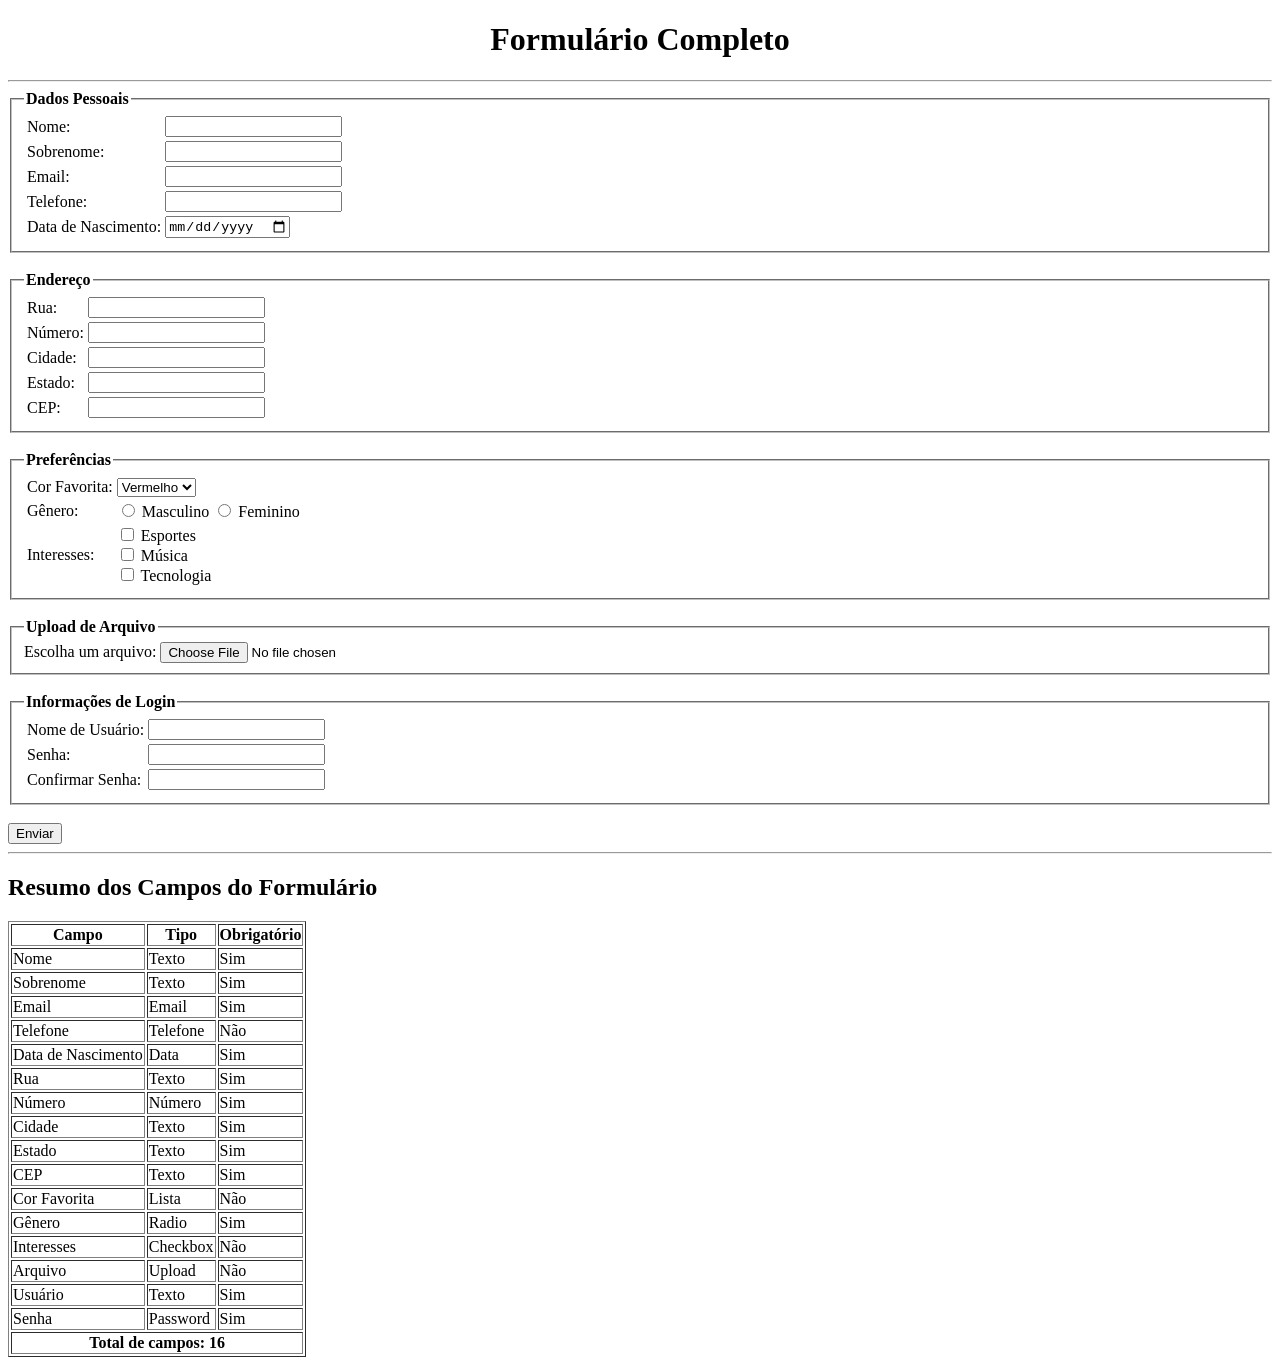
==== index.html @ 4c23c790 "Criando formulario da atividade" ====
<!DOCTYPE html>
<html lang="pt-BR">

<head>
    <meta charset="UTF-8">
    <title>Formulário Completo</title>
</head>

<body>

<h1 align="center">Formulário Completo</h1>

<hr>

<form>

    <fieldset>

        <legend><b>Dados Pessoais</b></legend>

        <table>

            <tbody>

            <tr>
                <td><label for="nome">Nome:</label></td>
                <td><input type="text" id="nome" name="nome"></td>
            </tr>

            <tr>
                <td><label for="sobrenome">Sobrenome:</label></td>
                <td><input type="text" id="sobrenome" name="sobrenome"></td>
            </tr>

            <tr>
                <td><label for="email">Email:</label></td>
                <td><input type="email" id="email" name="email"></td>
            </tr>

            <tr>
                <td><label for="telefone">Telefone:</label></td>
                <td><input type="tel" id="telefone" name="telefone"></td>
            </tr>

            <tr>
                <td><label for="nascimento">Data de Nascimento:</label></td>
                <td><input type="date" id="nascimento" name="nascimento"></td>
            </tr>

            </tbody>

        </table>

    </fieldset>

    <br>

    <fieldset>

        <legend><b>Endereço</b></legend>

        <table>

            <tbody>

            <tr>
                <td><label for="rua">Rua:</label></td>
                <td><input type="text" id="rua" name="rua"></td>
            </tr>

            <tr>
                <td><label for="numero">Número:</label></td>
                <td><input type="number" id="numero" name="numero"></td>
            </tr>

            <tr>
                <td><label for="cidade">Cidade:</label></td>
                <td><input type="text" id="cidade" name="cidade"></td>
            </tr>

            <tr>
                <td><label for="estado">Estado:</label></td>
                <td><input type="text" id="estado" name="estado"></td>
            </tr>

            <tr>
                <td><label for="cep">CEP:</label></td>
                <td><input type="text" id="cep" name="cep"></td>
            </tr>

            </tbody>

        </table>

    </fieldset>

    <br>

    <fieldset>

        <legend><b>Preferências</b></legend>

        <table>

            <tbody>

            <tr>

                <td><label for="cor">Cor Favorita:</label></td>

                <td>

                    <select id="cor" name="cor">

                        <option>Vermelho</option>
                        <option>Azul</option>
                        <option>Verde</option>
                        <option>Amarelo</option>

                    </select>

                </td>

            </tr>

            <tr>

                <td>Gênero:</td>

                <td>

                    <input type="radio" id="masculino" name="genero">
                    <label for="masculino">Masculino</label>

                    <input type="radio" id="feminino" name="genero">
                    <label for="feminino">Feminino</label>

                </td>

            </tr>

            <tr>

                <td>Interesses:</td>

                <td>

                    <input type="checkbox" id="esportes">
                    <label for="esportes">Esportes</label>

                    <br>

                    <input type="checkbox" id="musica">
                    <label for="musica">Música</label>

                    <br>

                    <input type="checkbox" id="tecnologia">
                    <label for="tecnologia">Tecnologia</label>

                </td>

            </tr>

            </tbody>

        </table>

    </fieldset>

    <br>

    <fieldset>

        <legend><b>Upload de Arquivo</b></legend>

        <label for="arquivo">Escolha um arquivo:</label>

        <input type="file" id="arquivo" name="arquivo">

    </fieldset>

    <br>

    <fieldset>

        <legend><b>Informações de Login</b></legend>

        <table>

            <tbody>

            <tr>

                <td><label for="usuario">Nome de Usuário:</label></td>

                <td>
                    <input type="text" id="usuario" name="usuario">
                </td>

            </tr>

            <tr>

                <td><label for="senha">Senha:</label></td>

                <td>
                    <input type="password" id="senha" name="senha">
                </td>

            </tr>

            <tr>

                <td><label for="confirmar">Confirmar Senha:</label></td>

                <td>
                    <input type="password" id="confirmar" name="confirmar">
                </td>

            </tr>

            </tbody>

        </table>

    </fieldset>

    <br>

    <input type="submit" value="Enviar">

</form>

<hr>

<h2>Resumo dos Campos do Formulário</h2>

<table border="1">

    <thead>

    <tr>

        <th>Campo</th>
        <th>Tipo</th>
        <th>Obrigatório</th>

    </tr>

    </thead>

    <tbody>

    <tr>
        <td>Nome</td>
        <td>Texto</td>
        <td>Sim</td>
    </tr>

    <tr>
        <td>Sobrenome</td>
        <td>Texto</td>
        <td>Sim</td>
    </tr>

    <tr>
        <td>Email</td>
        <td>Email</td>
        <td>Sim</td>
    </tr>

    <tr>
        <td>Telefone</td>
        <td>Telefone</td>
        <td>Não</td>
    </tr>

    <tr>
        <td>Data de Nascimento</td>
        <td>Data</td>
        <td>Sim</td>
    </tr>

    <tr>
        <td>Rua</td>
        <td>Texto</td>
        <td>Sim</td>
    </tr>

    <tr>
        <td>Número</td>
        <td>Número</td>
        <td>Sim</td>
    </tr>

    <tr>
        <td>Cidade</td>
        <td>Texto</td>
        <td>Sim</td>
    </tr>

    <tr>
        <td>Estado</td>
        <td>Texto</td>
        <td>Sim</td>
    </tr>

    <tr>
        <td>CEP</td>
        <td>Texto</td>
        <td>Sim</td>
    </tr>

    <tr>
        <td>Cor Favorita</td>
        <td>Lista</td>
        <td>Não</td>
    </tr>

    <tr>
        <td>Gênero</td>
        <td>Radio</td>
        <td>Sim</td>
    </tr>

    <tr>
        <td>Interesses</td>
        <td>Checkbox</td>
        <td>Não</td>
    </tr>

    <tr>
        <td>Arquivo</td>
        <td>Upload</td>
        <td>Não</td>
    </tr>

    <tr>
        <td>Usuário</td>
        <td>Texto</td>
        <td>Sim</td>
    </tr>

    <tr>
        <td>Senha</td>
        <td>Password</td>
        <td>Sim</td>
    </tr>

    </tbody>

    <tfoot>

    <tr>

        <th colspan="3">
            Total de campos: 16
        </th>

    </tr>

    </tfoot>

</table>

</body>

</html>
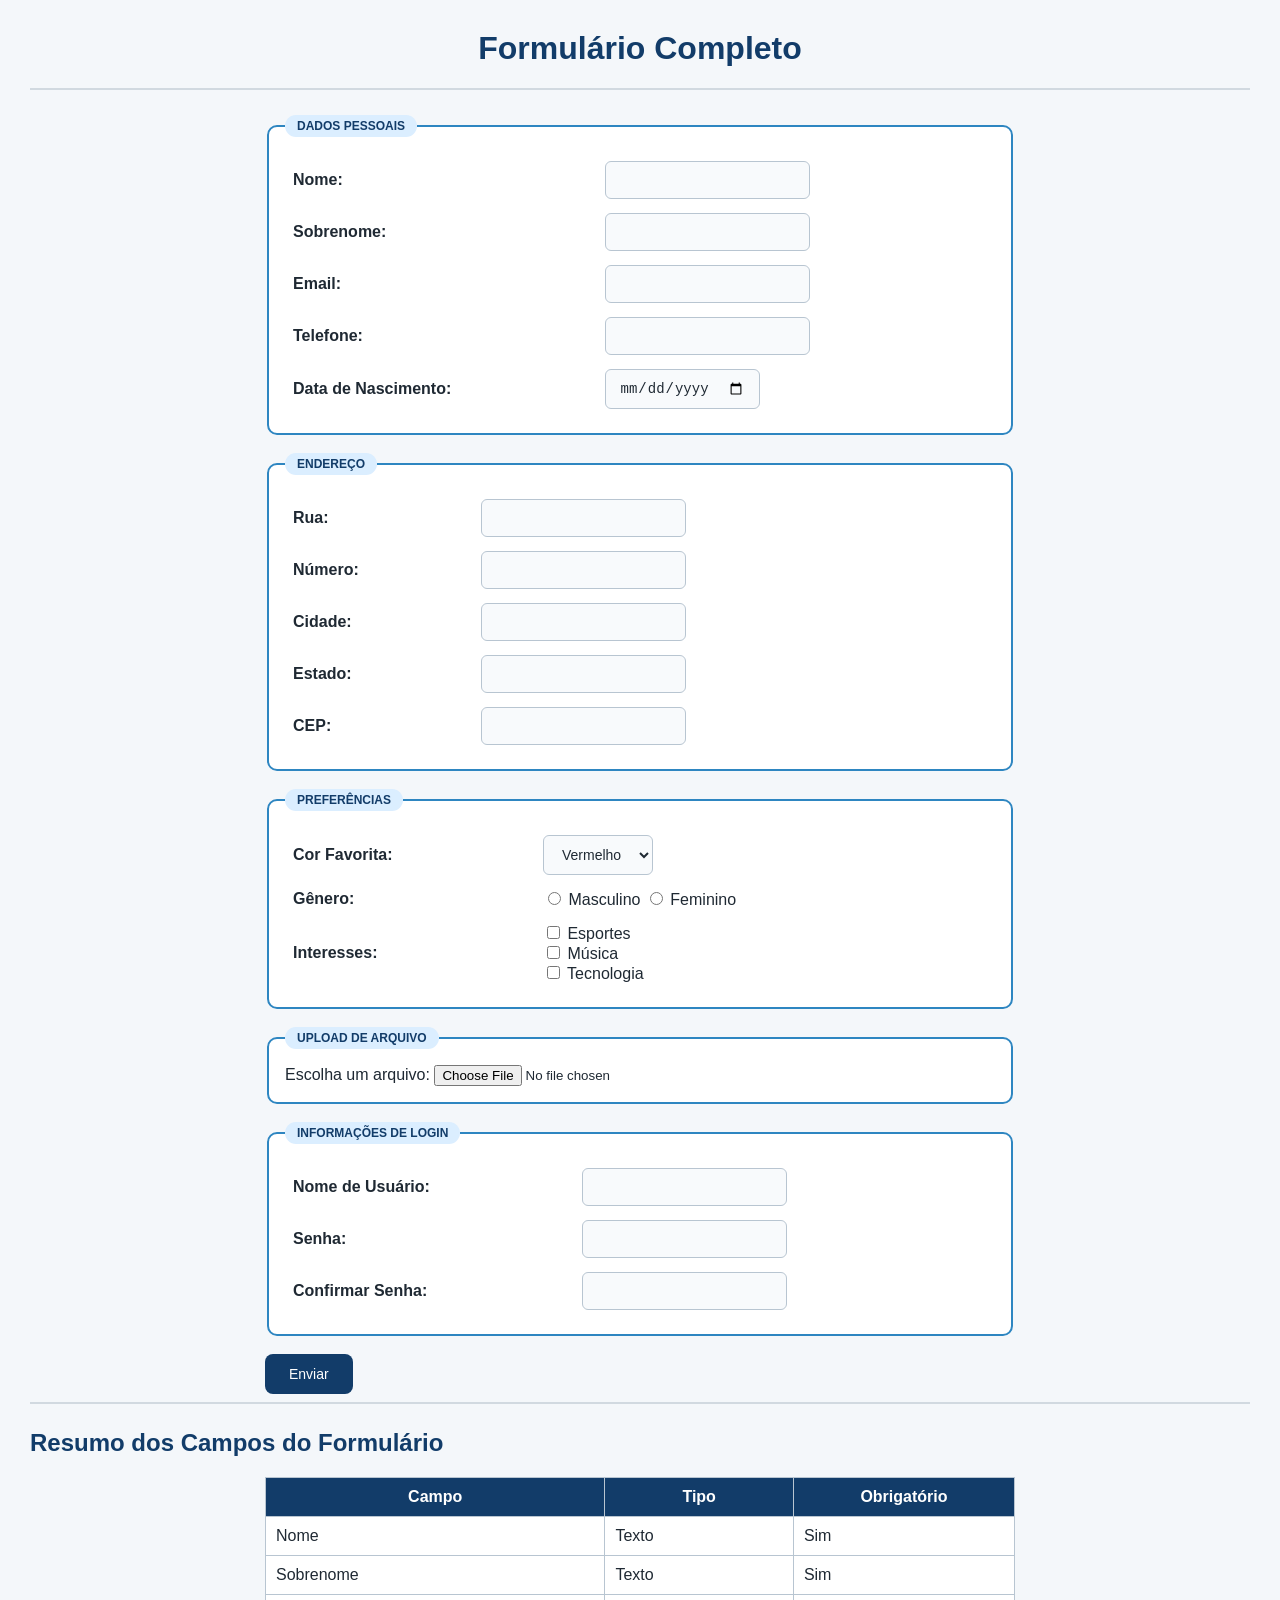
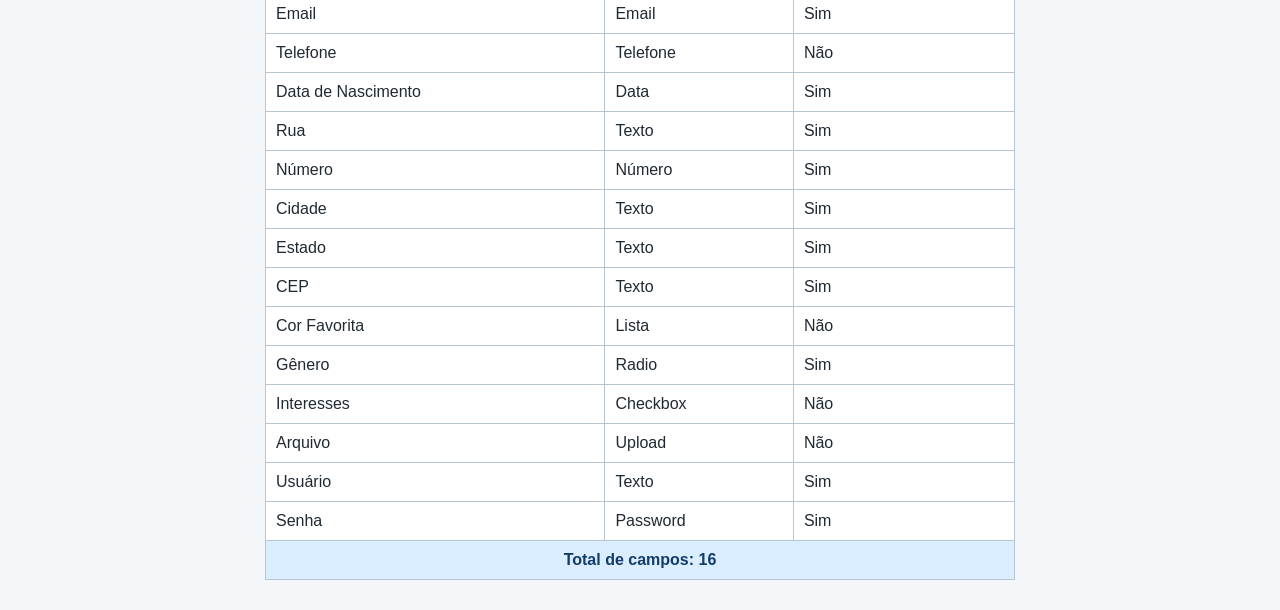
==== commit c5cf56d7: "Atualizacoes" ====
--- a/index.html
+++ b/index.html
@@ -4,11 +4,12 @@
 <head>
     <meta charset="UTF-8">
     <title>Formulário Completo</title>
+    <link rel="stylesheet" href="style.css">
 </head>
 
 <body>
 
-<h1 align="center">Formulário Completo</h1>
+<h1>Formulário Completo</h1>
 
 <hr>
 
@@ -19,7 +20,6 @@
         <legend><b>Dados Pessoais</b></legend>
 
         <table>
-
             <tbody>
 
             <tr>
@@ -48,7 +48,6 @@
             </tr>
 
             </tbody>
-
         </table>
 
     </fieldset>
@@ -60,7 +59,6 @@
         <legend><b>Endereço</b></legend>
 
         <table>
-
             <tbody>
 
             <tr>
@@ -89,7 +87,6 @@
             </tr>
 
             </tbody>
-
         </table>
 
     </fieldset>
@@ -101,50 +98,37 @@
         <legend><b>Preferências</b></legend>
 
         <table>
-
             <tbody>
 
             <tr>
-
                 <td><label for="cor">Cor Favorita:</label></td>
 
                 <td>
-
                     <select id="cor" name="cor">
-
                         <option>Vermelho</option>
                         <option>Azul</option>
                         <option>Verde</option>
                         <option>Amarelo</option>
-
                     </select>
-
                 </td>
-
-            </tr>
-
-            <tr>
-
+            </tr>
+
+            <tr>
                 <td>Gênero:</td>
 
                 <td>
-
                     <input type="radio" id="masculino" name="genero">
                     <label for="masculino">Masculino</label>
 
                     <input type="radio" id="feminino" name="genero">
                     <label for="feminino">Feminino</label>
-
                 </td>
-
-            </tr>
-
-            <tr>
-
+            </tr>
+
+            <tr>
                 <td>Interesses:</td>
 
                 <td>
-
                     <input type="checkbox" id="esportes">
                     <label for="esportes">Esportes</label>
 
@@ -157,13 +141,10 @@
 
                     <input type="checkbox" id="tecnologia">
                     <label for="tecnologia">Tecnologia</label>
-
                 </td>
-
             </tr>
 
             </tbody>
-
         </table>
 
     </fieldset>
@@ -175,7 +156,6 @@
         <legend><b>Upload de Arquivo</b></legend>
 
         <label for="arquivo">Escolha um arquivo:</label>
-
         <input type="file" id="arquivo" name="arquivo">
 
     </fieldset>
@@ -187,41 +167,24 @@
         <legend><b>Informações de Login</b></legend>
 
         <table>
-
             <tbody>
 
             <tr>
-
                 <td><label for="usuario">Nome de Usuário:</label></td>
-
-                <td>
-                    <input type="text" id="usuario" name="usuario">
-                </td>
-
-            </tr>
-
-            <tr>
-
+                <td><input type="text" id="usuario" name="usuario"></td>
+            </tr>
+
+            <tr>
                 <td><label for="senha">Senha:</label></td>
-
-                <td>
-                    <input type="password" id="senha" name="senha">
-                </td>
-
-            </tr>
-
-            <tr>
-
+                <td><input type="password" id="senha" name="senha"></td>
+            </tr>
+
+            <tr>
                 <td><label for="confirmar">Confirmar Senha:</label></td>
-
-                <td>
-                    <input type="password" id="confirmar" name="confirmar">
-                </td>
-
+                <td><input type="password" id="confirmar" name="confirmar"></td>
             </tr>
 
             </tbody>
-
         </table>
 
     </fieldset>
@@ -236,18 +199,14 @@
 
 <h2>Resumo dos Campos do Formulário</h2>
 
-<table border="1">
+<table class="resumo">
 
     <thead>
-
-    <tr>
-
+    <tr>
         <th>Campo</th>
         <th>Tipo</th>
         <th>Obrigatório</th>
-
-    </tr>
-
+    </tr>
     </thead>
 
     <tbody>
@@ -351,15 +310,9 @@
     </tbody>
 
     <tfoot>
-
-    <tr>
-
-        <th colspan="3">
-            Total de campos: 16
-        </th>
-
-    </tr>
-
+    <tr>
+        <th colspan="3">Total de campos: 16</th>
+    </tr>
     </tfoot>
 
 </table>
--- a/style.css
+++ b/style.css
@@ -0,0 +1,127 @@
+body {
+    background-color: #f4f7fa;
+    color: #1f2933;
+    font-family: Arial, sans-serif;
+    margin: 30px;
+}
+
+h1 {
+    color: #123c69;
+    text-align: center;
+}
+
+h2 {
+    color: #123c69;
+}
+
+hr {
+    border: 1px solid #d1d9e0;
+    margin-bottom: 25px;
+}
+
+form {
+    max-width: 750px;
+    margin: auto;
+}
+
+fieldset {
+    background-color: #ffffff;
+    border: 2px solid #2e86c1;
+    border-radius: 10px;
+    padding: 16px;
+}
+
+legend {
+    background-color: #dbeeff;
+    color: #123c69;
+    padding: 4px 12px;
+    border-radius: 20px;
+    text-transform: uppercase;
+    font-size: 12px;
+}
+
+form table {
+    width: 100%;
+}
+
+form td {
+    padding: 6px;
+}
+
+form td:first-child {
+    font-weight: 700;
+}
+
+input[type="text"],
+input[type="email"],
+input[type="tel"],
+input[type="number"],
+input[type="date"],
+input[type="password"],
+select {
+    background-color: #f8fafc;
+    color: #1f2933;
+    border: 1px solid #b8c5d1;
+    border-radius: 6px;
+    padding: 10px 14px;
+    font-size: 14px;
+}
+
+input[type="text"]:hover,
+input[type="email"]:hover,
+input[type="tel"]:hover,
+input[type="number"]:hover,
+input[type="date"]:hover,
+input[type="password"]:hover,
+select:hover {
+    background-color: #eef6fc;
+}
+
+input[type="text"]:focus,
+input[type="email"]:focus,
+input[type="tel"]:focus,
+input[type="number"]:focus,
+input[type="date"]:focus,
+input[type="password"]:focus,
+select:focus {
+    outline: none;
+    border-color: #2e86c1;
+    box-shadow: 0 0 0 3px rgba(46, 134, 193, 0.25);
+}
+
+input[type="submit"] {
+    background-color: #123c69;
+    color: #ffffff;
+    padding: 12px 24px;
+    border: none;
+    border-radius: 8px;
+    cursor: pointer;
+    font-size: 14px;
+}
+
+input[type="submit"]:hover {
+    background-color: #2e86c1;
+}
+
+.resumo {
+    width: 750px;
+    margin: auto;
+    border-collapse: collapse;
+    background-color: #ffffff;
+}
+
+.resumo th,
+.resumo td {
+    border: 1px solid #b8c5d1;
+    padding: 10px;
+}
+
+.resumo thead {
+    background-color: #123c69;
+    color: #ffffff;
+}
+
+.resumo tfoot {
+    background-color: #dbeeff;
+    color: #123c69;
+}
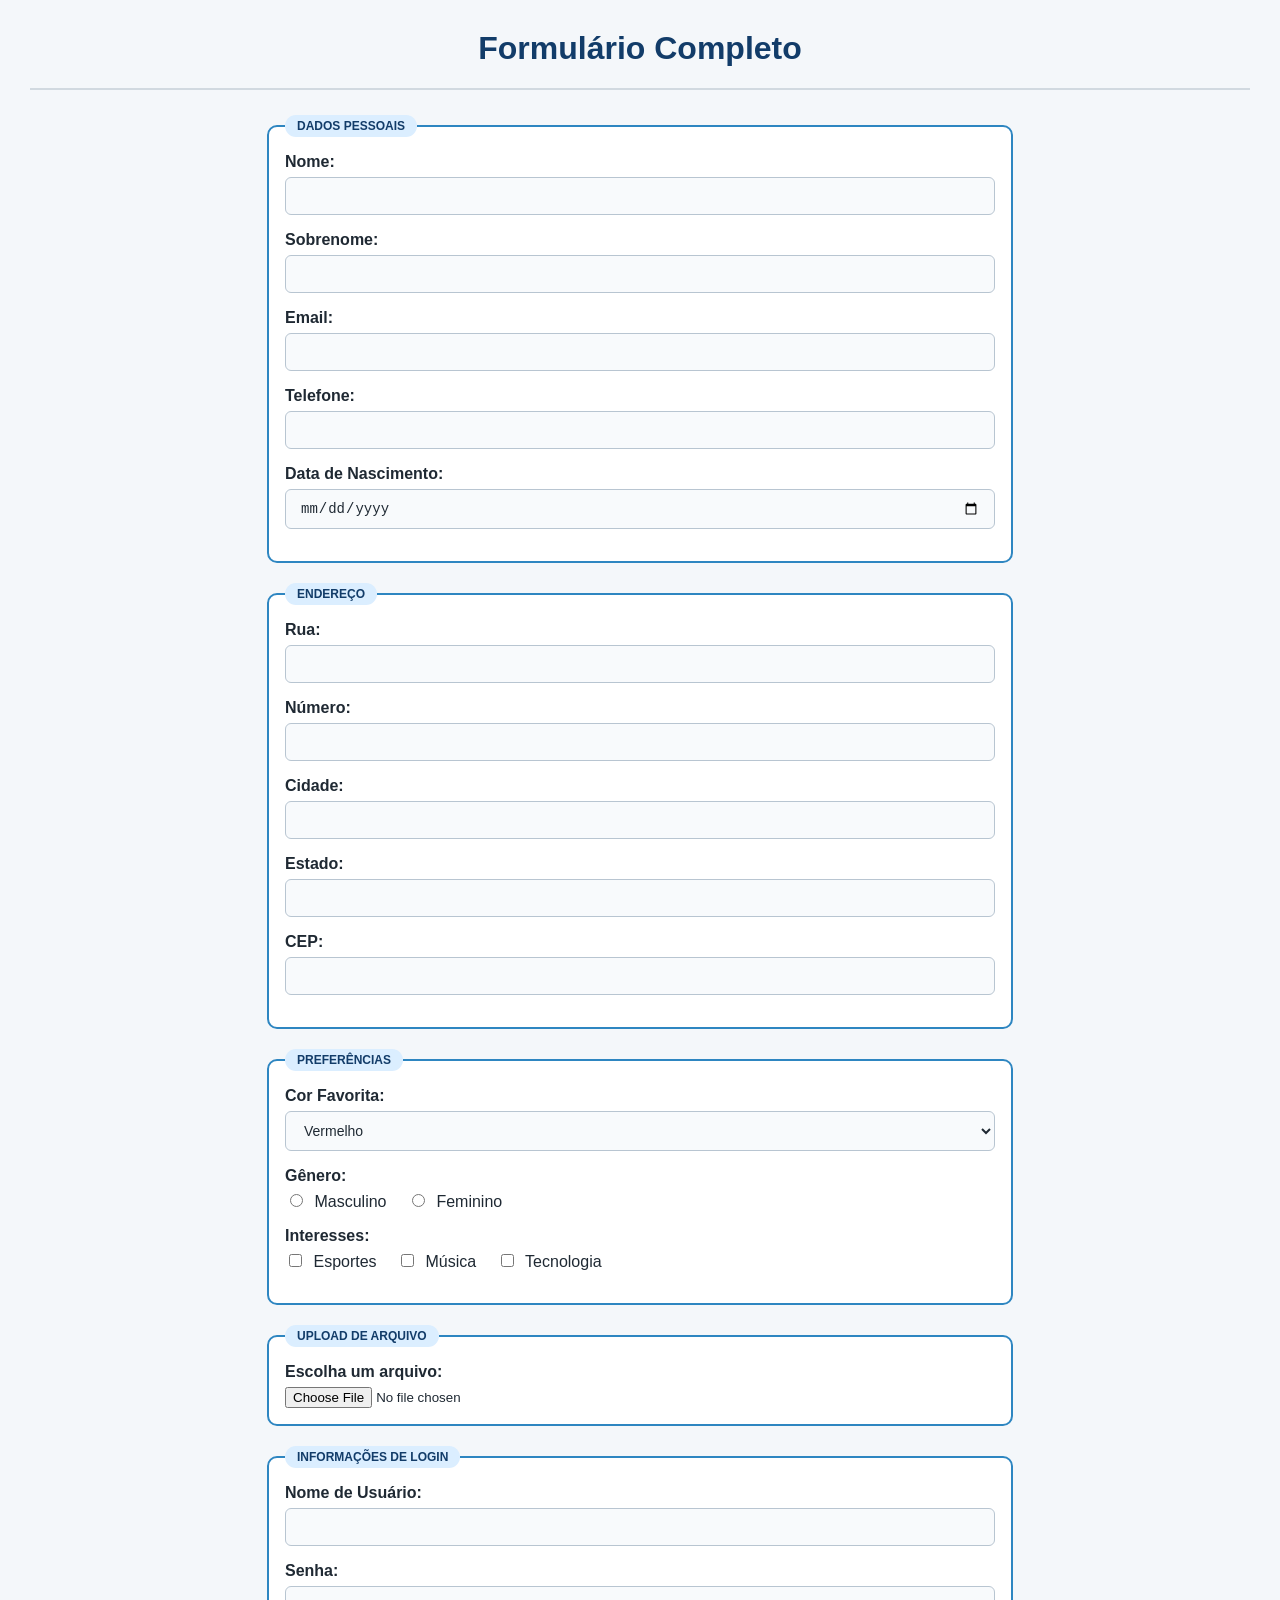
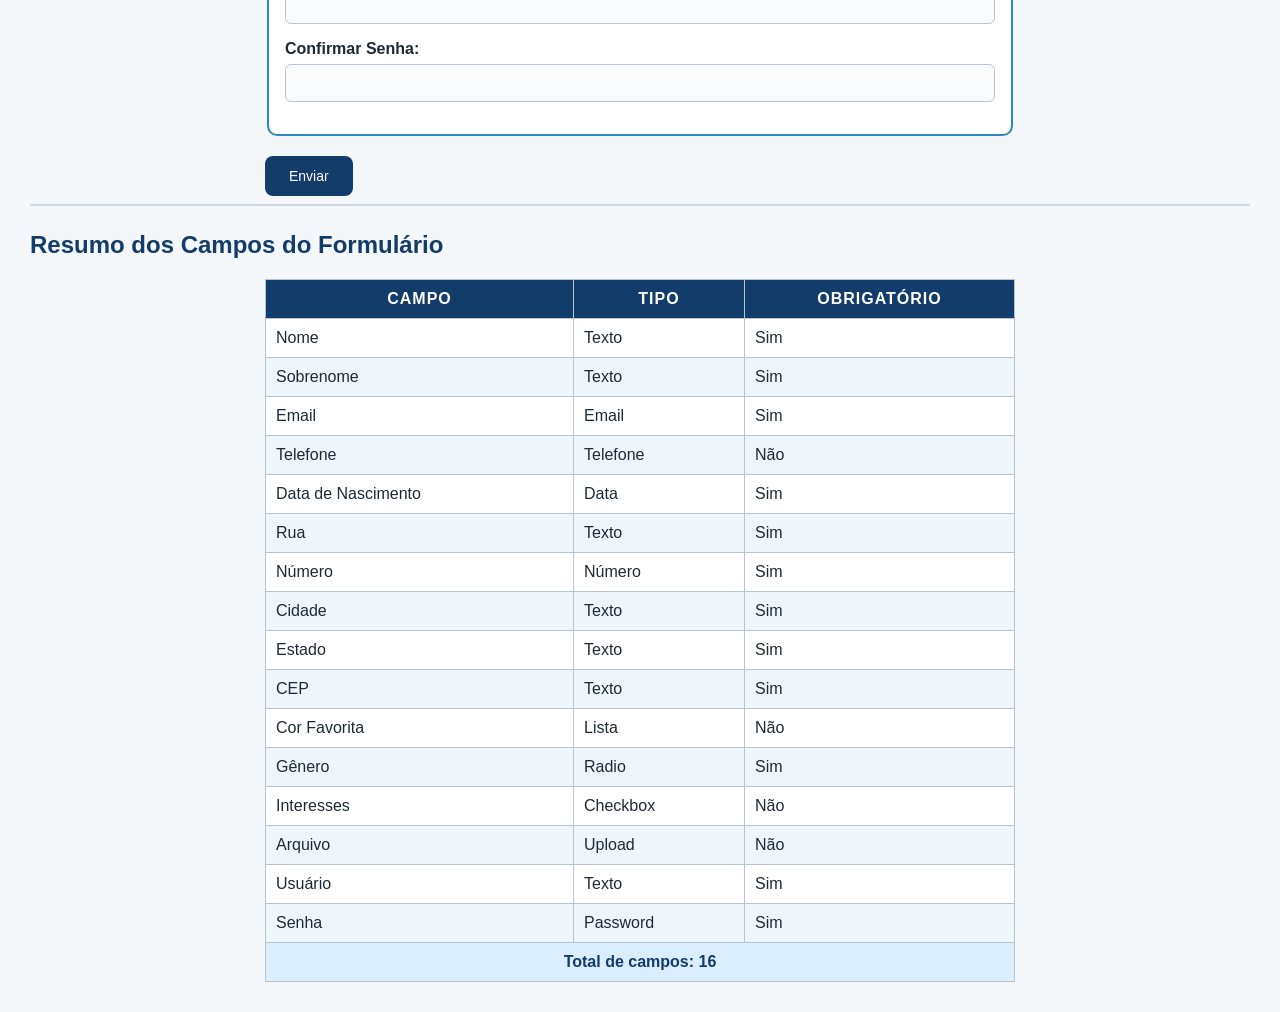
==== commit 0eb17c94: "Atualizacoes para correção de largura dos box" ====
--- a/index.html
+++ b/index.html
@@ -1,3 +1,4 @@
+
 <!DOCTYPE html>
 <html lang="pt-BR">
 
@@ -17,179 +18,112 @@
 
     <fieldset>
 
-        <legend><b>Dados Pessoais</b></legend>
-
-        <table>
-            <tbody>
-
-            <tr>
-                <td><label for="nome">Nome:</label></td>
-                <td><input type="text" id="nome" name="nome"></td>
-            </tr>
-
-            <tr>
-                <td><label for="sobrenome">Sobrenome:</label></td>
-                <td><input type="text" id="sobrenome" name="sobrenome"></td>
-            </tr>
-
-            <tr>
-                <td><label for="email">Email:</label></td>
-                <td><input type="email" id="email" name="email"></td>
-            </tr>
-
-            <tr>
-                <td><label for="telefone">Telefone:</label></td>
-                <td><input type="tel" id="telefone" name="telefone"></td>
-            </tr>
-
-            <tr>
-                <td><label for="nascimento">Data de Nascimento:</label></td>
-                <td><input type="date" id="nascimento" name="nascimento"></td>
-            </tr>
-
-            </tbody>
-        </table>
-
-    </fieldset>
-
-    <br>
-
-    <fieldset>
-
-        <legend><b>Endereço</b></legend>
-
-        <table>
-            <tbody>
-
-            <tr>
-                <td><label for="rua">Rua:</label></td>
-                <td><input type="text" id="rua" name="rua"></td>
-            </tr>
-
-            <tr>
-                <td><label for="numero">Número:</label></td>
-                <td><input type="number" id="numero" name="numero"></td>
-            </tr>
-
-            <tr>
-                <td><label for="cidade">Cidade:</label></td>
-                <td><input type="text" id="cidade" name="cidade"></td>
-            </tr>
-
-            <tr>
-                <td><label for="estado">Estado:</label></td>
-                <td><input type="text" id="estado" name="estado"></td>
-            </tr>
-
-            <tr>
-                <td><label for="cep">CEP:</label></td>
-                <td><input type="text" id="cep" name="cep"></td>
-            </tr>
-
-            </tbody>
-        </table>
-
-    </fieldset>
-
-    <br>
-
-    <fieldset>
-
-        <legend><b>Preferências</b></legend>
-
-        <table>
-            <tbody>
-
-            <tr>
-                <td><label for="cor">Cor Favorita:</label></td>
-
-                <td>
-                    <select id="cor" name="cor">
-                        <option>Vermelho</option>
-                        <option>Azul</option>
-                        <option>Verde</option>
-                        <option>Amarelo</option>
-                    </select>
-                </td>
-            </tr>
-
-            <tr>
-                <td>Gênero:</td>
-
-                <td>
-                    <input type="radio" id="masculino" name="genero">
-                    <label for="masculino">Masculino</label>
-
-                    <input type="radio" id="feminino" name="genero">
-                    <label for="feminino">Feminino</label>
-                </td>
-            </tr>
-
-            <tr>
-                <td>Interesses:</td>
-
-                <td>
-                    <input type="checkbox" id="esportes">
-                    <label for="esportes">Esportes</label>
-
-                    <br>
-
-                    <input type="checkbox" id="musica">
-                    <label for="musica">Música</label>
-
-                    <br>
-
-                    <input type="checkbox" id="tecnologia">
-                    <label for="tecnologia">Tecnologia</label>
-                </td>
-            </tr>
-
-            </tbody>
-        </table>
-
-    </fieldset>
-
-    <br>
-
-    <fieldset>
-
-        <legend><b>Upload de Arquivo</b></legend>
+        <legend>Dados Pessoais</legend>
+
+        <label for="nome">Nome:</label>
+        <input type="text" id="nome" name="nome">
+
+        <label for="sobrenome">Sobrenome:</label>
+        <input type="text" id="sobrenome" name="sobrenome">
+
+        <label for="email">Email:</label>
+        <input type="email" id="email" name="email">
+
+        <label for="telefone">Telefone:</label>
+        <input type="tel" id="telefone" name="telefone">
+
+        <label for="nascimento">Data de Nascimento:</label>
+        <input type="date" id="nascimento" name="nascimento">
+
+    </fieldset>
+
+    <fieldset>
+
+        <legend>Endereço</legend>
+
+        <label for="rua">Rua:</label>
+        <input type="text" id="rua" name="rua">
+
+        <label for="numero">Número:</label>
+        <input type="number" id="numero" name="numero">
+
+        <label for="cidade">Cidade:</label>
+        <input type="text" id="cidade" name="cidade">
+
+        <label for="estado">Estado:</label>
+        <input type="text" id="estado" name="estado">
+
+        <label for="cep">CEP:</label>
+        <input type="text" id="cep" name="cep">
+
+    </fieldset>
+
+    <fieldset>
+
+        <legend>Preferências</legend>
+
+        <label for="cor">Cor Favorita:</label>
+        <select id="cor" name="cor">
+            <option>Vermelho</option>
+            <option>Azul</option>
+            <option>Verde</option>
+            <option>Amarelo</option>
+        </select>
+
+        <span class="rotulo-grupo">Gênero:</span>
+
+        <span class="opcao">
+            <input type="radio" id="masculino" name="genero">
+            <label for="masculino">Masculino</label>
+        </span>
+
+        <span class="opcao">
+            <input type="radio" id="feminino" name="genero">
+            <label for="feminino">Feminino</label>
+        </span>
+
+        <span class="rotulo-grupo">Interesses:</span>
+
+        <span class="opcao">
+            <input type="checkbox" id="esportes">
+            <label for="esportes">Esportes</label>
+        </span>
+
+        <span class="opcao">
+            <input type="checkbox" id="musica">
+            <label for="musica">Música</label>
+        </span>
+
+        <span class="opcao">
+            <input type="checkbox" id="tecnologia">
+            <label for="tecnologia">Tecnologia</label>
+        </span>
+
+    </fieldset>
+
+    <fieldset>
+
+        <legend>Upload de Arquivo</legend>
 
         <label for="arquivo">Escolha um arquivo:</label>
         <input type="file" id="arquivo" name="arquivo">
 
     </fieldset>
 
-    <br>
-
-    <fieldset>
-
-        <legend><b>Informações de Login</b></legend>
-
-        <table>
-            <tbody>
-
-            <tr>
-                <td><label for="usuario">Nome de Usuário:</label></td>
-                <td><input type="text" id="usuario" name="usuario"></td>
-            </tr>
-
-            <tr>
-                <td><label for="senha">Senha:</label></td>
-                <td><input type="password" id="senha" name="senha"></td>
-            </tr>
-
-            <tr>
-                <td><label for="confirmar">Confirmar Senha:</label></td>
-                <td><input type="password" id="confirmar" name="confirmar"></td>
-            </tr>
-
-            </tbody>
-        </table>
-
-    </fieldset>
-
-    <br>
+    <fieldset>
+
+        <legend>Informações de Login</legend>
+
+        <label for="usuario">Nome de Usuário:</label>
+        <input type="text" id="usuario" name="usuario">
+
+        <label for="senha">Senha:</label>
+        <input type="password" id="senha" name="senha">
+
+        <label for="confirmar">Confirmar Senha:</label>
+        <input type="password" id="confirmar" name="confirmar">
+
+    </fieldset>
 
     <input type="submit" value="Enviar">
 
@@ -319,4 +253,4 @@
 
 </body>
 
-</html>+</html>
--- a/style.css
+++ b/style.css
@@ -29,6 +29,7 @@
     border: 2px solid #2e86c1;
     border-radius: 10px;
     padding: 16px;
+    margin-bottom: 20px;
 }
 
 legend {
@@ -38,17 +39,12 @@
     border-radius: 20px;
     text-transform: uppercase;
     font-size: 12px;
+    font-weight: 700;
 }
 
-form table {
-    width: 100%;
-}
-
-form td {
-    padding: 6px;
-}
-
-form td:first-child {
+label {
+    display: block;
+    margin-bottom: 6px;
     font-weight: 700;
 }
 
@@ -59,12 +55,16 @@
 input[type="date"],
 input[type="password"],
 select {
+    display: block;
+    width: 100%;
+    box-sizing: border-box;
     background-color: #f8fafc;
     color: #1f2933;
     border: 1px solid #b8c5d1;
     border-radius: 6px;
     padding: 10px 14px;
     font-size: 14px;
+    margin-bottom: 16px;
 }
 
 input[type="text"]:hover,
@@ -87,6 +87,25 @@
     outline: none;
     border-color: #2e86c1;
     box-shadow: 0 0 0 3px rgba(46, 134, 193, 0.25);
+}
+
+.rotulo-grupo {
+    display: block;
+    font-weight: 700;
+    margin-bottom: 6px;
+}
+
+.opcao {
+    display: inline-block;
+    margin-right: 16px;
+    margin-bottom: 16px;
+}
+
+.opcao label {
+    display: inline;
+    font-weight: 400;
+    margin-bottom: 0;
+    margin-left: 4px;
 }
 
 input[type="submit"] {
@@ -121,6 +140,19 @@
     color: #ffffff;
 }
 
+.resumo thead th {
+    text-transform: uppercase;
+    letter-spacing: 1px;
+}
+
+.resumo tbody tr:nth-child(even) {
+    background-color: #eef6fc;
+}
+
+.resumo tbody tr:hover {
+    background-color: #dbeeff;
+}
+
 .resumo tfoot {
     background-color: #dbeeff;
     color: #123c69;
